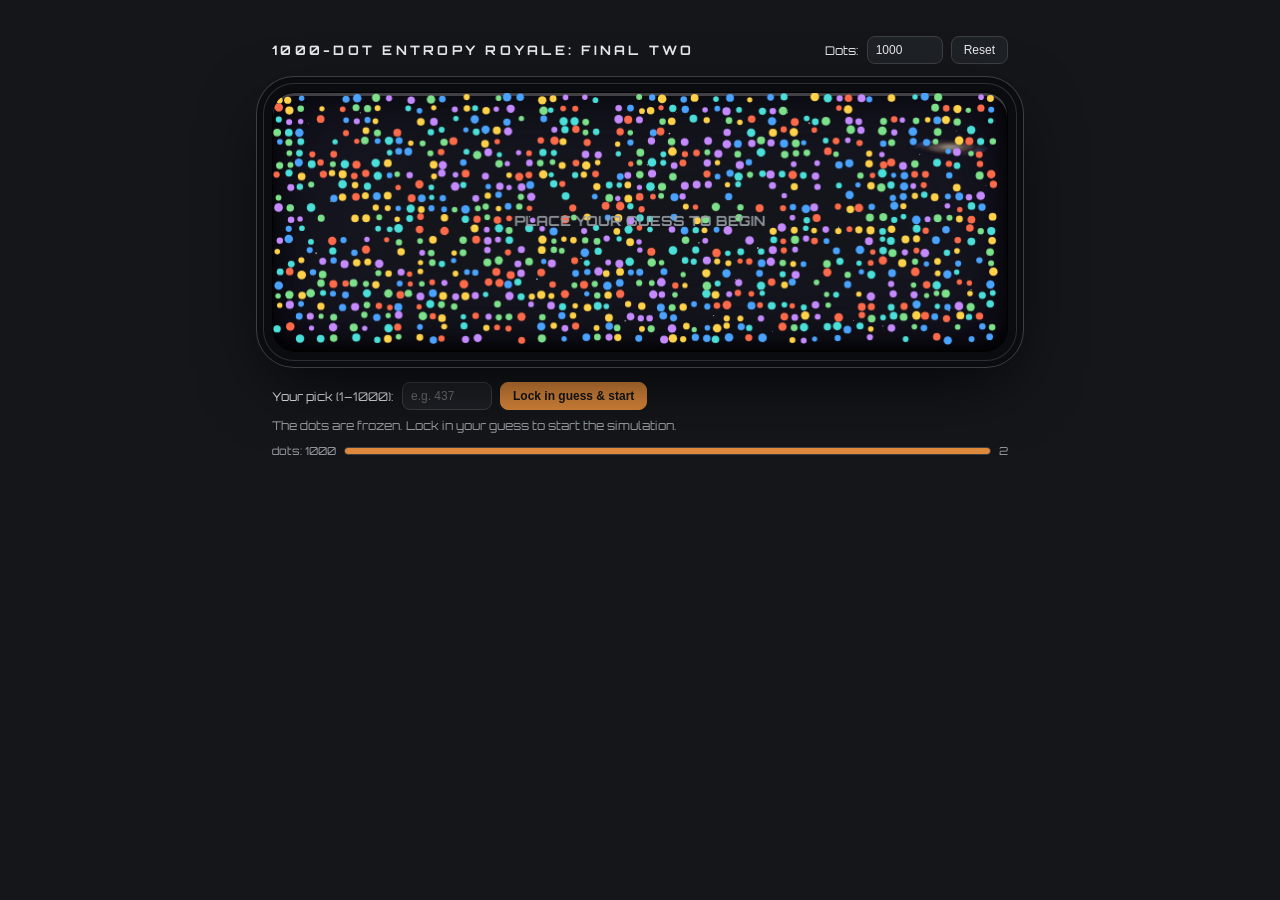
==== index.html @ 51d76b1c "Split into script, css, and index.html files" ====
<!DOCTYPE html>
<html lang="en">
<head>
<meta charset="UTF-8">
<meta name="color-scheme" content="dark">
<meta name="viewport" content="width=device-width, initial-scale=1.0">
<title>1000-Dot Entropy Royale: Final Two — Entropy Simulation</title>
<link rel="preconnect" href="https://fonts.googleapis.com">
<link rel="preconnect" href="https://fonts.gstatic.com" crossorigin>
<link href="https://fonts.googleapis.com/css2?family=Orbitron:wght@500;700;900&display=swap" rel="stylesheet">
<link rel="icon" type="image/x-icon" href="favicon.ico">
<link rel="stylesheet" href="entropy_styles.css">
</head>
<body>
<div class="wrap">
<div style="box-sizing:border-box;max-width:100%;padding:12px;">
  <div style="display:flex;align-items:center;justify-content:space-between;gap:8px;margin-bottom:8px;">
    <div id="simTitle" style="font-weight:700;letter-spacing:.25em;font-size:13px;color:var(--hatch-widget-text);">1000-DOT ENTROPY ROYALE: FINAL TWO</div>
    <div style="display:flex;gap:8px;align-items:center;">
      <label for="dotsInput" style="font-size:12px;color:var(--hatch-widget-text);white-space:nowrap;">Dots:</label>
      <input id="dotsInput" type="number" min="2" max="1000" value="1000" style="width:76px;background:var(--hatch-widget-surface);color:var(--hatch-widget-text);border:1px solid var(--hatch-widget-border);border-radius:8px;padding:6px 8px;font-size:12px;">
      <button id="reset10" style="background:var(--hatch-widget-surface);color:var(--hatch-widget-text);border:1px solid var(--hatch-widget-border);border-radius:8px;padding:6px 12px;font-size:12px;cursor:pointer;">Reset</button>
    </div>
  </div>
  <br>
  <div class="canvas-holder">
    <div class="portal-stars s1"></div>
    <div class="portal-stars s2"></div>
    <div class="portal-stars s3"></div>
    <div class="mini-galaxy">
      <div class="tiny-galaxy">
        <div class="tg-halo"></div>
        <div class="tg-stars"></div>
        <div class="tg-band b1"></div>
        <div class="tg-band b2"></div>
        <div class="tg-band b3"></div>
        <div class="tg-core"></div>
      </div>
    </div>
    <canvas id="cv10" class="portal-canvas"></canvas>
  </div>
<br>
  <div style="display:flex;align-items:center;gap:8px;margin-top:10px;flex-wrap:wrap;">
    <label id="guessLabel" for="guessInput10" style="font-size:12px;color:var(--hatch-widget-text);white-space:nowrap;">Your pick (1&ndash;1000):</label>
    <input id="guessInput10" type="number" min="1" max="1000" placeholder="e.g. 437" style="width:90px;background:var(--hatch-widget-surface);color:var(--hatch-widget-text);border:1px solid var(--hatch-widget-border);border-radius:8px;padding:6px 8px;font-size:12px;">
    <button id="guessBtn10" style="background:var(--hatch-widget-accent);color:var(--hatch-widget-on-accent);border:1px solid var(--hatch-widget-accent);border-radius:8px;padding:6px 12px;font-size:12px;cursor:pointer;font-weight:600;">Lock in guess &amp; start</button>
  </div>
  <div id="status10" style="font-size:12px;color:var(--hatch-widget-muted);margin-top:8px;min-height:18px;">The dots are frozen. Lock in your guess to start the simulation.</div>
  <div style="display:flex;align-items:center;gap:8px;margin-top:8px;">
    <span style="font-size:11px;color:var(--hatch-widget-muted);white-space:nowrap;" id="dotsLabel10">dots: 1000</span>
    <div style="flex:1;height:8px;border-radius:4px;background:var(--hatch-widget-surface);border:1px solid var(--hatch-widget-border);overflow:hidden;">
      <div id="meter10" style="height:100%;width:100%;background:var(--hatch-widget-accent);"></div>
    </div>
    <span style="font-size:11px;color:var(--hatch-widget-muted);white-space:nowrap;">2</span>
  </div>
</div>
</div>
<script src="entropy_script.js"></script>
</body>
</html>
---- entropy_styles.css ----
:root {
    --hatch-widget-bg: #14161a;
    --hatch-widget-surface: #1e2126;
    --hatch-widget-surface-muted: #191c20;
    --hatch-widget-text: #e8eaed;
    --hatch-widget-muted: #9aa0a6;
    --hatch-widget-border: #3c4043;
    --hatch-widget-accent: #e08a3c;
    --hatch-widget-on-accent: #14161a;
  }
  * { box-sizing: border-box; }
  body {
    margin: 0;
    background: var(--hatch-widget-bg);
    color: var(--hatch-widget-text);
    font-family: 'Orbitron', system-ui, -apple-system, "Segoe UI", sans-serif;
    display: flex;
    justify-content: center;
    padding: 24px 12px;
  }
  
  .wrap { width: 100%; max-width: 760px; }
  .portal-canvas {
    width: 100%;
    height: 260px;
    display: block;
    border-radius: 22px;
    border: 1px solid rgba(0, 0, 0, 0.95);
    background:
      radial-gradient(circle 1.5px at 12% 22%, rgba(255, 255, 255, 0.9), transparent 70%),
      radial-gradient(circle 1px at 28% 68%, rgba(255, 255, 255, 0.7), transparent 70%),
      radial-gradient(circle 2px at 45% 15%, rgba(200, 220, 255, 0.8), transparent 70%),
      radial-gradient(circle 1px at 58% 82%, rgba(255, 255, 255, 0.6), transparent 70%),
      radial-gradient(circle 1.5px at 72% 38%, rgba(255, 255, 255, 0.85), transparent 70%),
      radial-gradient(circle 1px at 85% 62%, rgba(200, 220, 255, 0.7), transparent 70%),
      radial-gradient(circle 2px at 92% 18%, rgba(255, 255, 255, 0.75), transparent 70%),
      radial-gradient(circle 1px at 35% 45%, rgba(255, 255, 255, 0.5), transparent 70%),
      radial-gradient(circle 1.5px at 64% 12%, rgba(255, 255, 255, 0.65), transparent 70%),
      radial-gradient(circle 1px at 8% 78%, rgba(200, 220, 255, 0.6), transparent 70%),
      radial-gradient(circle 1px at 50% 55%, rgba(255, 255, 255, 0.55), transparent 70%),
      radial-gradient(circle 1.5px at 22% 88%, rgba(255, 255, 255, 0.7), transparent 70%),
      radial-gradient(ellipse 340px 150px at 28% 72%, rgba(112, 66, 200, 0.30), transparent 70%),
      radial-gradient(ellipse 300px 140px at 76% 28%, rgba(38, 110, 200, 0.27), transparent 70%),
      radial-gradient(ellipse 220px 220px at 55% 55%, rgba(20, 16, 40, 0.55), transparent 70%),
      radial-gradient(ellipse at 50% 45%, #10131a 0%, #000 60%, #010203 100%);
    background-repeat: no-repeat;
    box-shadow:
      0 0 0 8px #0a0c0f,
      0 0 0 9px #2b3038,
      0 0 0 15px #0a0c0f,
      0 0 0 16px var(--hatch-widget-border),
      0 24px 70px rgba(0, 0, 0, 0.8),
      inset 0 3px 0 rgba(255, 255, 255, 0.22),
      inset 0 -6px 18px rgba(0, 0, 0, 0.95),
      inset 0 0 95px rgba(0, 0, 0, 0.9),
      inset 0 0 160px rgba(96, 60, 200, 0.16);
    animation: portal-breathe 6s ease-in-out infinite alternate;
  }
  @keyframes portal-breathe {
    from {
      box-shadow:
        0 0 0 8px #0a0c0f,
        0 0 0 9px #2b3038,
        0 0 0 12px #0a0c0f,
        0 0 0 16px var(--hatch-widget-border),
        0 24px 70px rgba(0, 0, 5, 0.8),
        inset 0 3px 0 rgba(255, 255, 255, 0.16),
        inset 0 -6px 18px rgba(0, 0, 0, 0.95),
        inset 0 0 80px rgba(0, 0, 0, 0.88),
        inset 0 0 140px rgba(96, 60, 200, 0.10);
    }
    to {
      box-shadow:
        0 0 0 8px #0a0c0f,
        0 0 0 14px #2b3038,
        0 0 0 15px #0a0c0f,
        0 0 0 16px var(--hatch-widget-border),
        0 24px 70px rgba(0, 0, 0, 0.8),
        inset 0 3px 0 rgba(255, 255, 255, 0.28),
        inset 0 -6px 18px rgba(0, 0, 0, 0.95),
        inset 0 0 116px rgba(0, 0, 0, 0.94),
        inset 0 0 180px rgba(96, 60, 200, 0.22);
    }
  }
  /* Mini galaxy overlay, upper-right of the canvas */
  .canvas-holder { position: relative; }
  .canvas-holder .portal-canvas { position: relative; z-index: 1; background: transparent; }
  .mini-galaxy {
    position: absolute;
    top: 10px; right: 12px;
    width: 90px; height: 90px;
    z-index: 0;
    opacity: 0.8;
    pointer-events: none;
    perspective: 500px;
  }
  .mini-galaxy .tiny-galaxy {
    position: relative;
    width: 90px; height: 90px;
    border-radius: 50%;
    background: radial-gradient(circle, #04050a 0%, #000 70%);
    transform: rotateX(75deg);
    -webkit-mask: radial-gradient(circle, #000 52%, transparent 78%);
    mask: radial-gradient(circle, #000 52%, transparent 78%);
  }
  .mini-galaxy .tg-stars {
    position: absolute; inset: 0; border-radius: 50%;
    background:
      radial-gradient(circle 1px at 22% 30%, rgba(255,255,255,0.9), transparent 70%),
      radial-gradient(circle 1px at 68% 22%, rgba(200,220,255,0.85), transparent 70%),
      radial-gradient(circle 1px at 82% 58%, rgba(255,255,255,0.8), transparent 70%),
      radial-gradient(circle 1px at 58% 80%, rgba(255,255,255,0.75), transparent 70%),
      radial-gradient(circle 1px at 30% 72%, rgba(200,220,255,0.8), transparent 70%),
      radial-gradient(circle 1px at 12% 52%, rgba(255,255,255,0.7), transparent 70%),
      radial-gradient(circle 1px at 44% 44%, rgba(255,255,255,0.6), transparent 70%),
      radial-gradient(circle 1px at 74% 44%, rgba(255,255,255,0.6), transparent 70%);
    background-repeat: no-repeat;
    filter: blur(1.2px);
    animation: tg-twinkle 2.8s ease-in-out infinite alternate;
  }
  .mini-galaxy .tg-band {
    position: absolute; border-radius: 50%;
    filter: blur(10px);
    animation: tg-spin 70s linear infinite;
  }
  .mini-galaxy .tg-band.b1 { inset: 34%;
    background: conic-gradient(from 0deg,
      transparent 0deg, rgba(160,190,255,0) 6deg, rgba(160,190,255,0.95) 18deg,
      rgba(160,190,255,0.95) 40deg, rgba(160,190,255,0) 52deg, transparent 64deg,
      transparent 180deg, rgba(160,190,255,0) 186deg, rgba(160,190,255,0.95) 198deg,
      rgba(160,190,255,0.95) 220deg, rgba(160,190,255,0) 232deg, transparent 244deg);
    -webkit-mask: radial-gradient(circle closest-side, #000 60%, transparent 78%);
    mask: radial-gradient(circle closest-side, #000 60%, transparent 78%);
  }
  .mini-galaxy .tg-band.b2 { inset: 22%;
    background: conic-gradient(from 45deg,
      transparent 0deg, rgba(160,190,255,0) 6deg, rgba(160,190,255,0.9) 18deg,
      rgba(170,170,255,0.9) 40deg, rgba(160,190,255,0) 52deg, transparent 64deg,
      transparent 180deg, rgba(160,190,255,0) 186deg, rgba(160,190,255,0.9) 198deg,
      rgba(170,170,255,0.9) 220deg, rgba(160,190,255,0) 232deg, transparent 244deg);
    -webkit-mask: radial-gradient(circle closest-side, transparent 52%, #000 66%, #000 88%, transparent 99%);
    mask: radial-gradient(circle closest-side, transparent 52%, #000 66%, #000 88%, transparent 99%);
  }
  .mini-galaxy .tg-band.b3 { inset: 8%;
    background: conic-gradient(from 90deg,
      transparent 0deg, rgba(150,170,255,0) 6deg, rgba(150,170,255,0.85) 18deg,
      rgba(190,160,255,0.85) 40deg, rgba(150,170,255,0) 52deg, transparent 64deg,
      transparent 180deg, rgba(150,170,255,0) 186deg, rgba(150,170,255,0.85) 198deg,
      rgba(190,160,255,0.85) 220deg, rgba(150,170,255,0) 232deg, transparent 244deg);
    -webkit-mask: radial-gradient(circle closest-side, transparent 60%, #000 72%, #000 92%, transparent 100%);
    mask: radial-gradient(circle closest-side, transparent 60%, #000 72%, #000 92%, transparent 100%);
  }
  .mini-galaxy .tg-halo {
    position: absolute; inset: 0; border-radius: 50%;
    background: radial-gradient(circle, transparent 42%, rgba(120,140,255,0.14) 62%, transparent 78%);
  }
  .mini-galaxy .tg-core {
    position: absolute; inset: 0; border-radius: 50%;
    background: radial-gradient(circle,
      rgba(255,253,244,1) 0%, rgba(255,228,180,0.75) 14%,
      rgba(255,196,140,0.3) 30%, transparent 52%);
    filter: blur(4px);
    animation: tg-pulse 4s ease-in-out infinite alternate;
  }
  @keyframes tg-spin { to { transform: rotate(360deg); } }
  @keyframes tg-twinkle { from { opacity: 0.6; } to { opacity: 1; } }
  @keyframes tg-pulse { from { transform: scale(1); } to { transform: scale(1.1); } }
  /* Twinkling starfield behind the portal — three layers, desynced */
  .portal-stars {
    position: absolute; inset: 0; z-index: 0;
    pointer-events: none;
    background-repeat: no-repeat;
  }
  .portal-stars.s1 {
    background:
      radial-gradient(circle 1px at 5% 12%, rgba(255,255,255,0.9), transparent 70%),
      radial-gradient(circle 1px at 14% 68%, rgba(255,255,255,0.8), transparent 70%),
      radial-gradient(circle 1px at 22% 34%, rgba(200,220,255,0.85), transparent 70%),
      radial-gradient(circle 1px at 31% 82%, rgba(255,255,255,0.75), transparent 70%),
      radial-gradient(circle 1px at 38% 18%, rgba(255,255,255,0.9), transparent 70%),
      radial-gradient(circle 1px at 47% 55%, rgba(200,220,255,0.8), transparent 70%),
      radial-gradient(circle 1px at 55% 8%, rgba(255,255,255,0.85), transparent 70%),
      radial-gradient(circle 1px at 63% 72%, rgba(255,255,255,0.75), transparent 70%),
      radial-gradient(circle 1px at 71% 28%, rgba(200,220,255,0.85), transparent 70%),
      radial-gradient(circle 1px at 79% 88%, rgba(255,255,255,0.8), transparent 70%),
      radial-gradient(circle 1px at 86% 44%, rgba(255,255,255,0.9), transparent 70%),
      radial-gradient(circle 1px at 93% 15%, rgba(200,220,255,0.8), transparent 70%),
      radial-gradient(circle 1px at 9% 90%, rgba(255,255,255,0.75), transparent 70%),
      radial-gradient(circle 1px at 27% 52%, rgba(255,255,255,0.85), transparent 70%),
      radial-gradient(circle 1px at 52% 38%, rgba(200,220,255,0.8), transparent 70%),
      radial-gradient(circle 1px at 68% 92%, rgba(255,255,255,0.75), transparent 70%),
      radial-gradient(circle 1px at 90% 70%, rgba(255,255,255,0.85), transparent 70%),
      radial-gradient(circle 1px at 97% 36%, rgba(200,220,255,0.8), transparent 70%);
    animation: pstar-tw 2.4s ease-in-out infinite;
  }
  .portal-stars.s2 {
    background:
      radial-gradient(circle 1.5px at 8% 42%, rgba(255,255,255,0.9), transparent 70%),
      radial-gradient(circle 1.5px at 19% 78%, rgba(200,220,255,0.85), transparent 70%),
      radial-gradient(circle 1.5px at 29% 16%, rgba(255,255,255,0.9), transparent 70%),
      radial-gradient(circle 1.5px at 42% 64%, rgba(255,255,255,0.85), transparent 70%),
      radial-gradient(circle 1.5px at 51% 28%, rgba(200,220,255,0.9), transparent 70%),
      radial-gradient(circle 1.5px at 60% 86%, rgba(255,255,255,0.8), transparent 70%),
      radial-gradient(circle 1.5px at 70% 8%, rgba(255,255,255,0.9), transparent 70%),
      radial-gradient(circle 1.5px at 77% 52%, rgba(200,220,255,0.85), transparent 70%),
      radial-gradient(circle 1.5px at 88% 24%, rgba(255,255,255,0.9), transparent 70%),
      radial-gradient(circle 1.5px at 95% 76%, rgba(255,255,255,0.8), transparent 70%),
      radial-gradient(circle 1.5px at 35% 48%, rgba(200,220,255,0.85), transparent 70%),
      radial-gradient(circle 1.5px at 58% 58%, rgba(255,255,255,0.85), transparent 70%),
      radial-gradient(circle 1.5px at 12% 8%, rgba(255,255,255,0.9), transparent 70%),
      radial-gradient(circle 1.5px at 83% 90%, rgba(200,220,255,0.8), transparent 70%);
    animation: pstar-tw 3.7s ease-in-out -1.5s infinite;
  }
  .portal-stars.s3 {
    background:
      radial-gradient(circle 2px at 16% 28%, rgba(255,255,255,0.95), transparent 70%),
      radial-gradient(circle 2px at 36% 72%, rgba(200,220,255,0.9), transparent 70%),
      radial-gradient(circle 2px at 54% 16%, rgba(255,255,255,0.95), transparent 70%),
      radial-gradient(circle 2px at 66% 60%, rgba(255,255,255,0.9), transparent 70%),
      radial-gradient(circle 2px at 81% 36%, rgba(200,220,255,0.9), transparent 70%),
      radial-gradient(circle 2px at 92% 84%, rgba(255,255,255,0.95), transparent 70%),
      radial-gradient(circle 2px at 6% 62%, rgba(255,255,255,0.9), transparent 70%),
      radial-gradient(circle 2px at 48% 88%, rgba(200,220,255,0.9), transparent 70%),
      radial-gradient(circle 2px at 73% 12%, rgba(255,255,255,0.95), transparent 70%);
    animation: pstar-tw 5.5s ease-in-out -2.2s infinite;
  }
  @keyframes pstar-tw { 0%, 100% { opacity: 0.25; } 50% { opacity: 1; } }
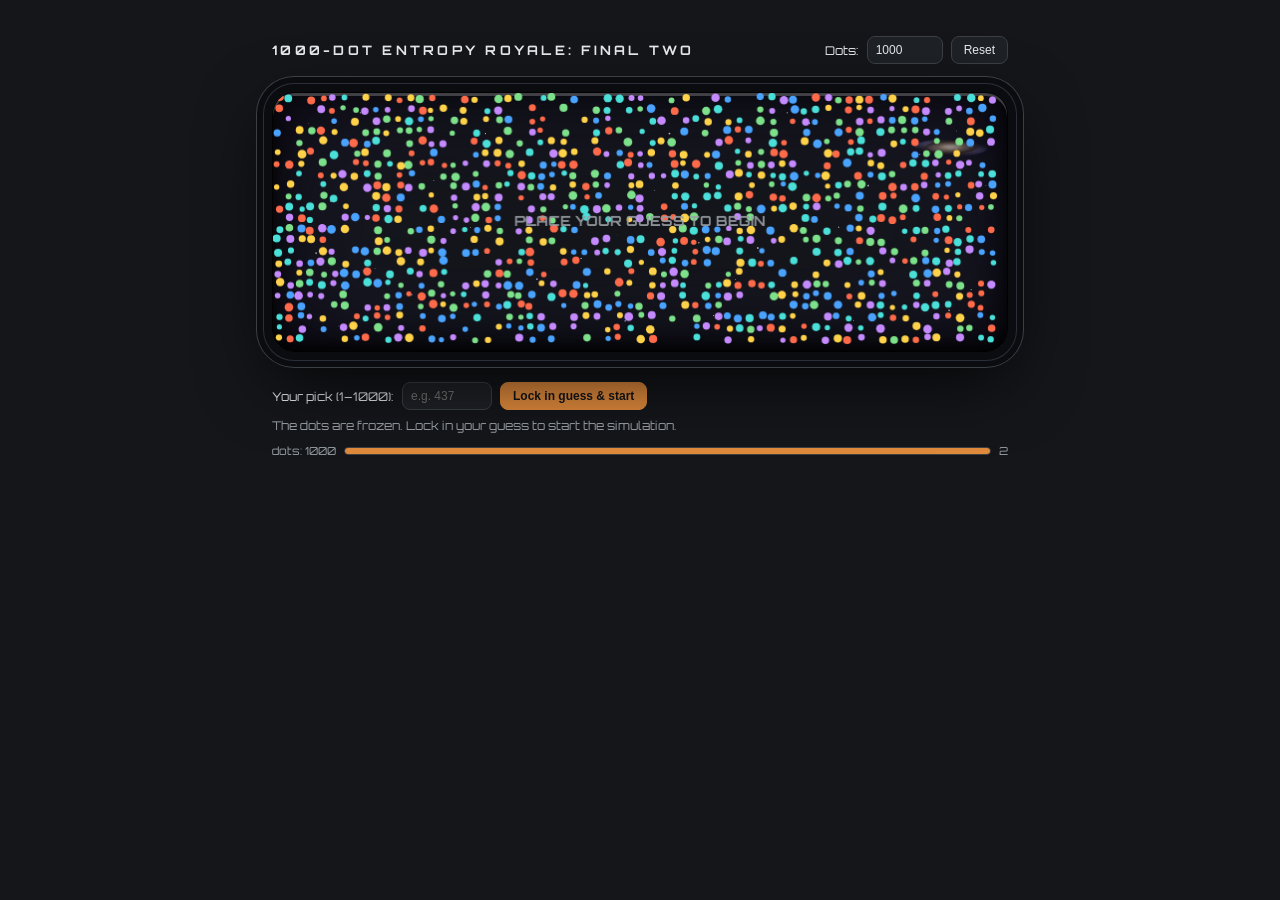
==== commit 34eef366: "Add meta tags for Open Graph and Twitter card Added Open Graph and Twitter card meta tags for better" ====
--- a/index.html
+++ b/index.html
@@ -4,6 +4,8 @@
 <meta charset="UTF-8">
 <meta name="color-scheme" content="dark">
 <meta name="viewport" content="width=device-width, initial-scale=1.0">
+<meta property="og:image" content="https://stevecarlinco.github.io/EntropyRoyale/preview.png">
+<meta name="twitter:card" content="summary_large_image">
 <title>1000-Dot Entropy Royale: Final Two — Entropy Simulation</title>
 <link rel="preconnect" href="https://fonts.googleapis.com">
 <link rel="preconnect" href="https://fonts.gstatic.com" crossorigin>
